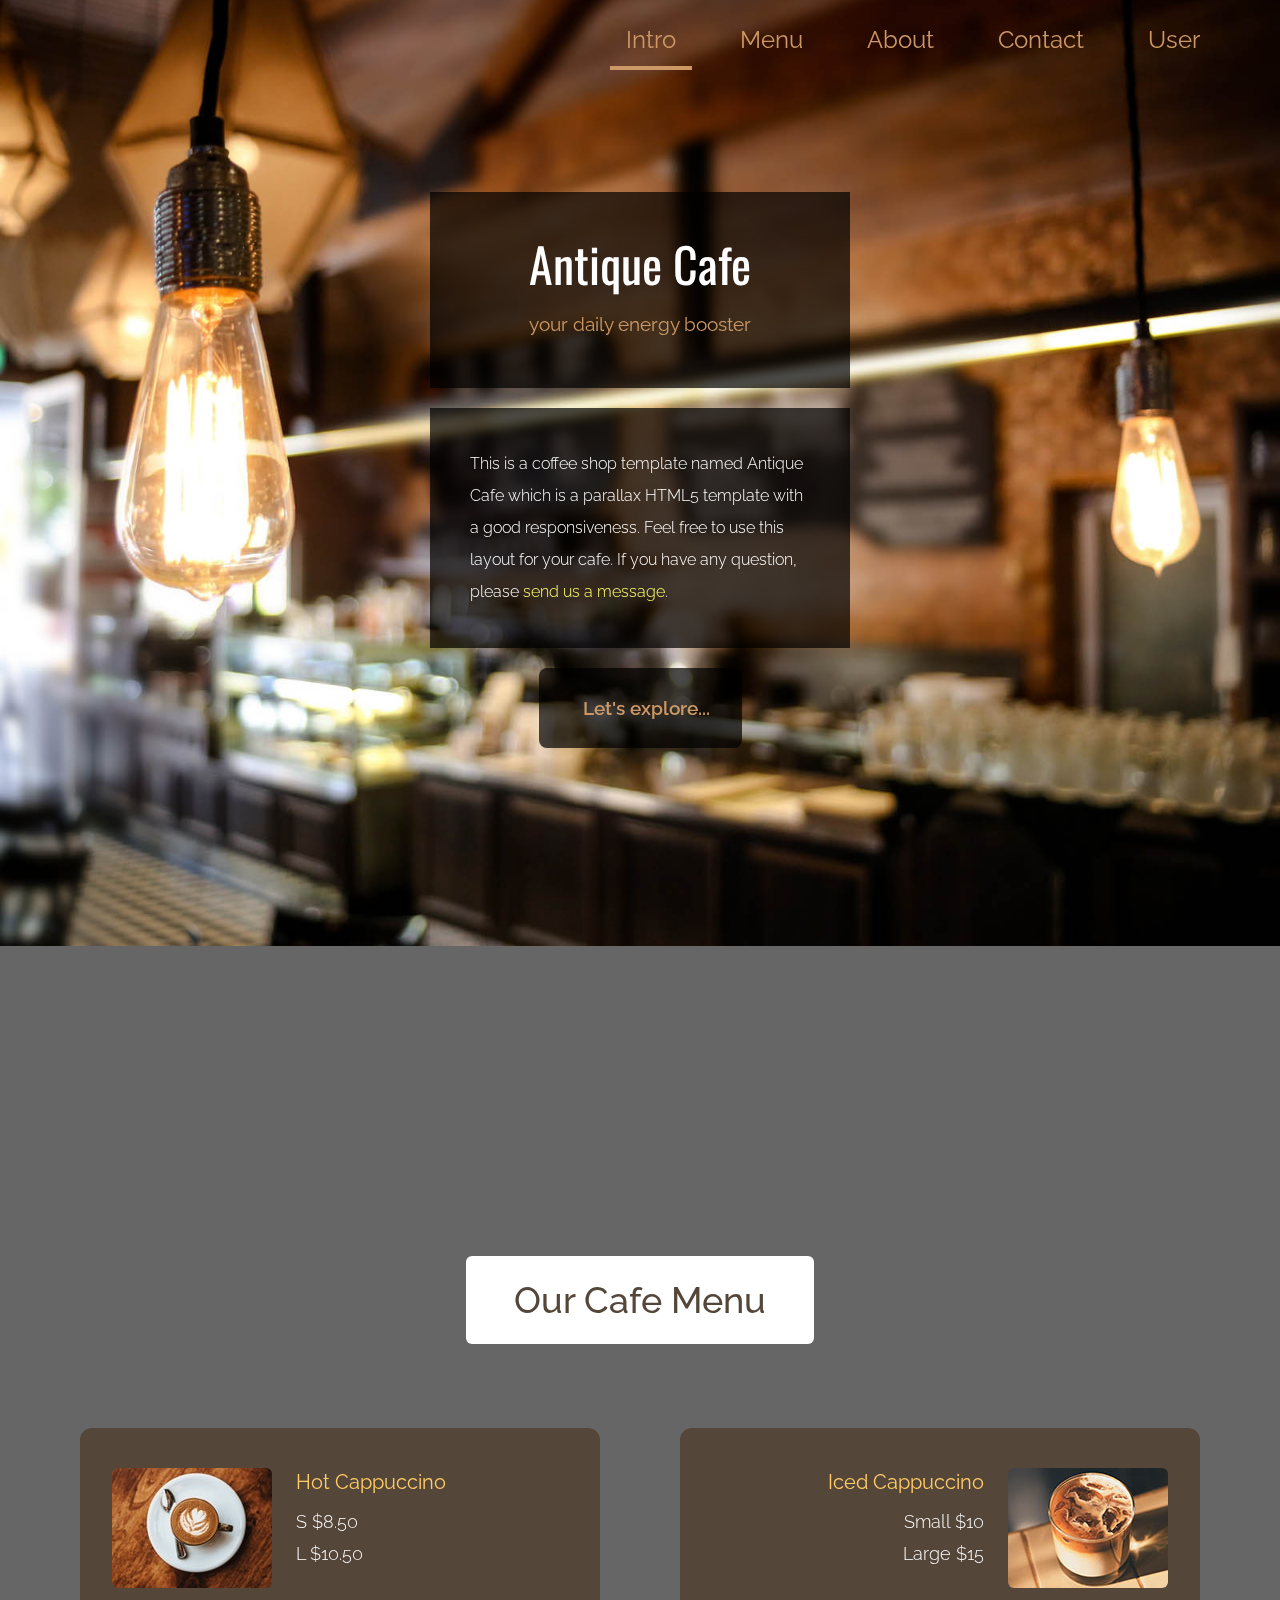
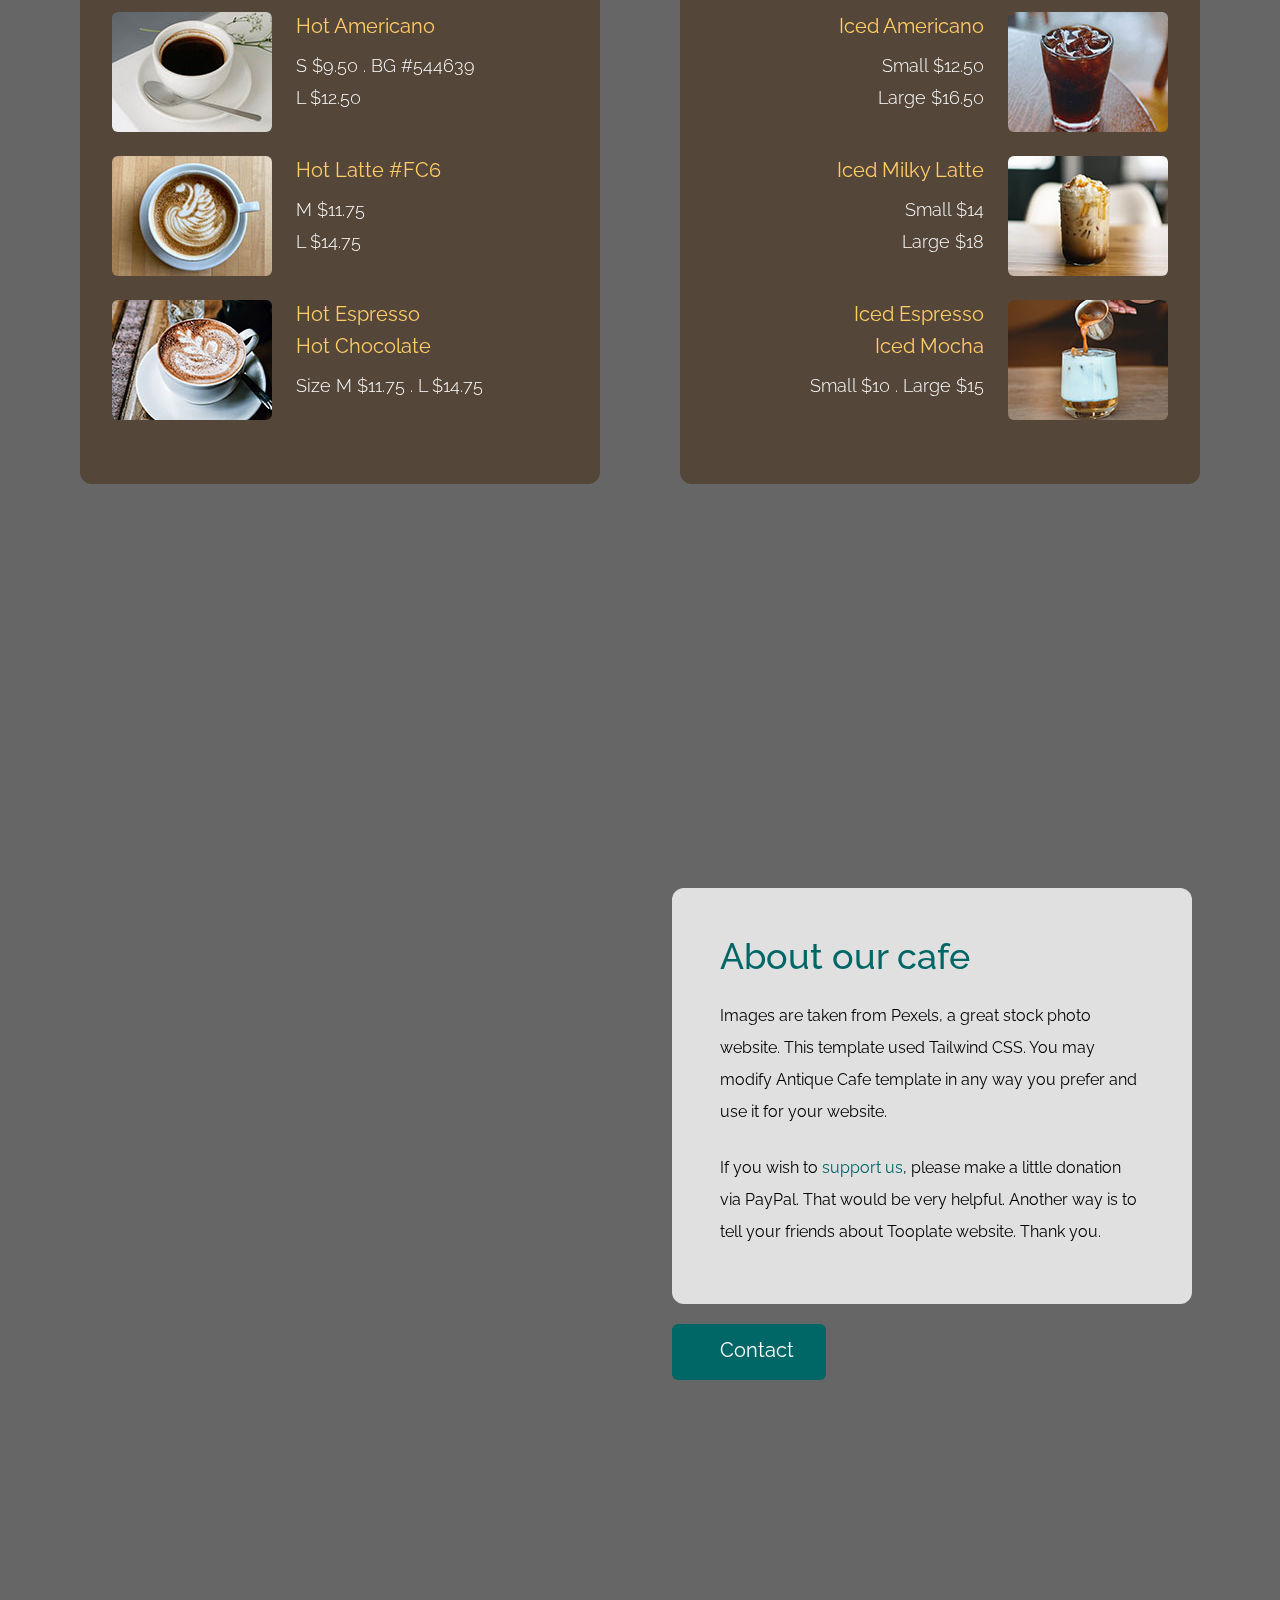
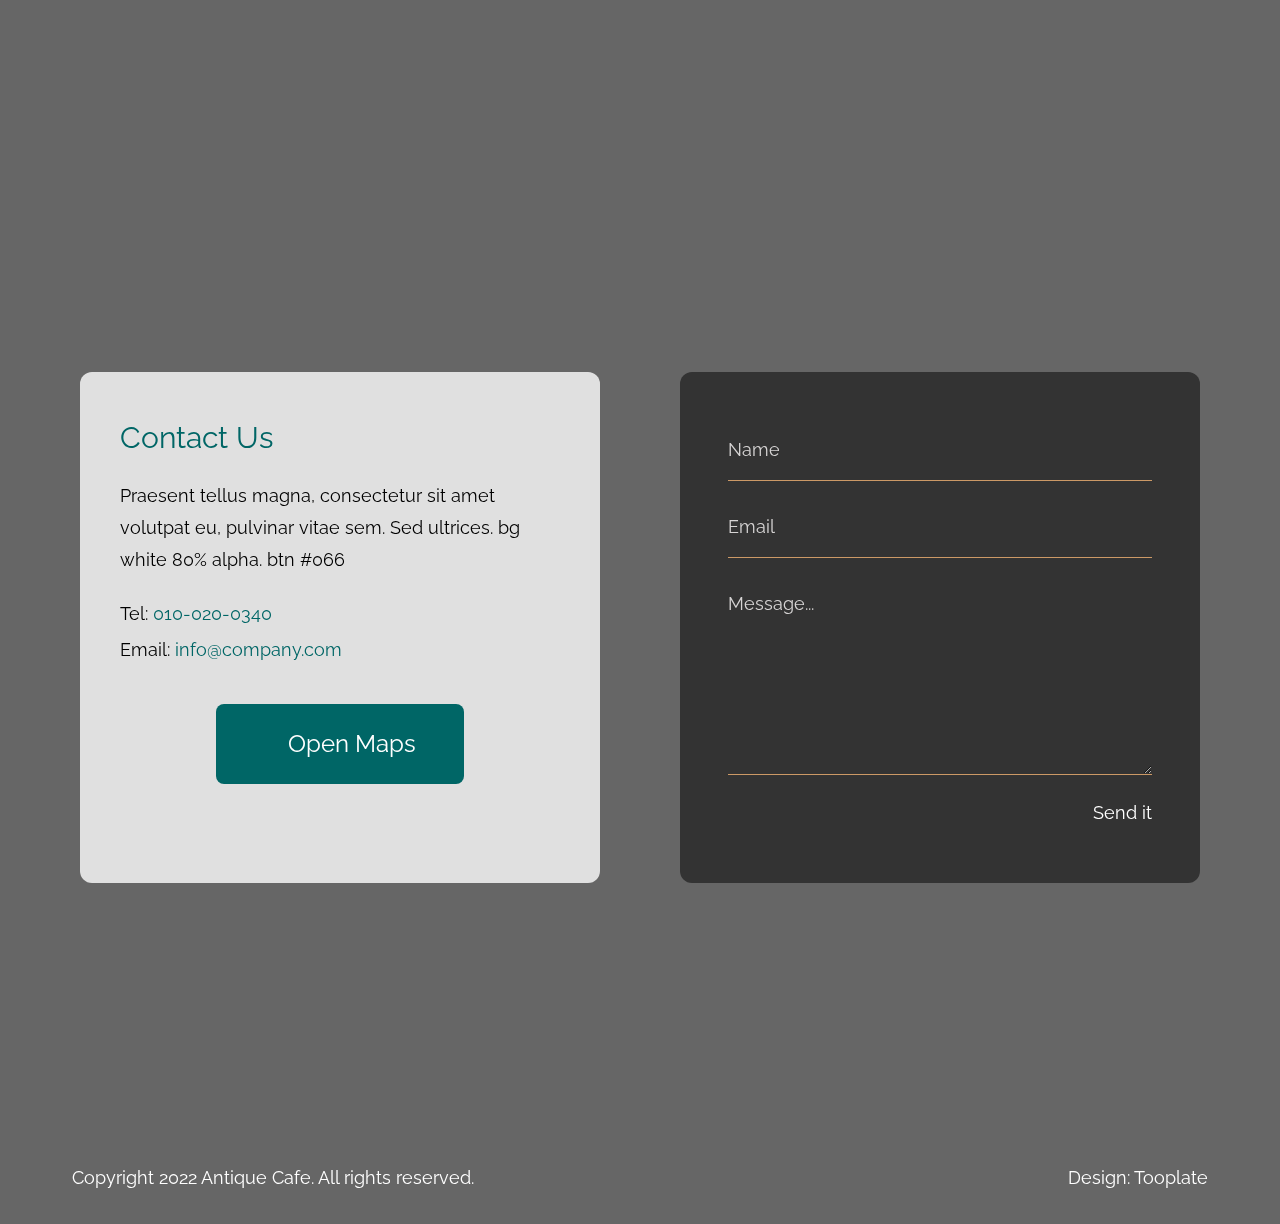
==== trangchu/index.html @ a91ce9b2 "first commit" ====
<!DOCTYPE html>
<html lang="en">
<head>
    <meta charset="UTF-8">
    <meta http-equiv="X-UA-Compatible" content="IE=edge">
    <meta name="viewport" content="width=device-width, initial-scale=1.0">
    <title>Antique Bakery Cafe HTML Template by Tooplate</title>
    <link rel="preconnect" href="https://fonts.googleapis.com">
    <link rel="preconnect" href="https://fonts.gstatic.com" crossorigin>
    <link href="https://fonts.googleapis.com/css2?family=Raleway:wght@300;400;500;600&family=Oswald:wght@600&display=swap" rel="stylesheet">
    <!-- <link rel="stylesheet" href="all.min.css"> fontawesome -->
    <!-- <link href="https://unpkg.com/tailwindcss@^2/dist/tailwind.min.css" rel="stylesheet"> -->
    <link rel="stylesheet" href="tailwind.css">
    <link rel="stylesheet" href="tooplate-antique-cafe.css">
    
<!--

Tooplate 2126 Antique Cafe

https://www.tooplate.com/view/2126-antique-cafe

-->
</head>
<body>    
    <!-- Intro -->
    <div id="intro" class="parallax-window" data-parallax="scroll" data-image-src="img/antique-cafe-bg-01.jpg">
        <nav id="tm-nav" class="fixed w-full">
            <div class="tm-container mx-auto px-2 md:py-6 text-right">
                <button class="md:hidden py-2 px-2" id="menu-toggle"><i class="fas fa-2x fa-bars tm-text-gold"></i></button>
                <ul class="mb-3 md:mb-0 text-2xl font-normal flex justify-end flex-col md:flex-row">
                    <li class="inline-block mb-4 mx-4"><a href="#intro" class="tm-text-gold py-1 md:py-3 px-4">Intro</a></li>
                    <li class="inline-block mb-4 mx-4"><a href="#menu" class="tm-text-gold py-1 md:py-3 px-4">Menu</a></li>
                    <li class="inline-block mb-4 mx-4"><a href="#about" class="tm-text-gold py-1 md:py-3 px-4">About</a></li>
                    <li class="inline-block mb-4 mx-4"><a href="#contact" class="tm-text-gold py-1 md:py-3 px-4">Contact</a></li> 
                    <li class="inline-block mb-4 mx-4"><a href="User" class="tm-text-gold py-1 md:py-3 px-4">User</a></li>
                </ul>
            </div>            
        </nav>
        <div class="container mx-auto px-2 tm-intro-width">
            <div class="sm:pb-60 sm:pt-48 py-20">
                <div class="bg-black bg-opacity-70 p-12 mb-5 text-center">
                    <h1 class="text-white text-5xl tm-logo-font mb-5">Antique Cafe</h1>
                    <p class="tm-text-gold tm-text-2xl">your daily energy booster</p>
                </div>    
                <div class="bg-black bg-opacity-70 p-10 mb-5">
                    <p class="text-white leading-8 text-sm font-light">
                        This is a coffee shop template named Antique Cafe which is a parallax HTML5 template with a good responsiveness.
                        Feel free to use this layout for your cafe.
                    	If you have any question, please <a rel="nofollow" href="https://www.tooplate.com/contact" target="_parent">send us a message</a>. </p>
                </div>
                <div class="text-center">
                    <div class="inline-block">
                        <a href="#menu" class="flex justify-center items-center bg-black bg-opacity-70 py-6 px-8 rounded-lg font-semibold tm-text-2xl tm-text-gold hover:text-gray-200 transition">
                            <i class="fas fa-coffee mr-3"></i>
                            <span>Let's explore...</span>                        
                        </a>
                    </div>                    
                </div>                
            </div>
        </div>        
    </div>
    <!-- Cafe Menu -->
    <div id="menu" class="parallax-window" data-parallax="scroll" data-image-src="img/antique-cafe-bg-02.jpg">
        <div class="container mx-auto tm-container py-24 sm:py-48">
            <div class="text-center mb-16">
                <h2 class="bg-white tm-text-brown py-6 px-12 text-4xl font-medium inline-block rounded-md">Our Cafe Menu</h2>
            </div>            
            <div class="flex flex-col lg:flex-row justify-around items-center">
                <div class="flex-1 m-5 rounded-xl px-4 py-6 sm:px-8 sm:py-10 tm-bg-brown tm-item-container">
                    <div class="flex items-start mb-6 tm-menu-item">
                        <img src="img/menu-item-1.jpg" alt="Image" class="rounded-md">
                        <div class="ml-3 sm:ml-6">
                            <h3 class="text-lg sm:text-xl mb-2 sm:mb-3 tm-text-yellow">Hot Cappuccino</h3>
                            <div class="text-white text-md sm:text-lg font-light mb-1">S $8.50</div>
                            <div class="text-white text-md sm:text-lg font-light">L $10.50</div>
                        </div>                    
                    </div>
                    <div class="flex items-start mb-6 tm-menu-item">
                        <img src="img/menu-item-2.jpg" alt="Image" class="rounded-md">
                        <div class="ml-3 sm:ml-6">
                            <h3 class="text-lg sm:text-xl mb-2 sm:mb-3 tm-text-yellow">Hot Americano</h3>
                            <div class="text-white text-md sm:text-lg font-light mb-1">S $9.50 . BG #544639</div>
                            <div class="text-white text-md sm:text-lg font-light">L $12.50</div>
                        </div>                    
                    </div>
                    <div class="flex items-start mb-6 tm-menu-item">
                        <img src="img/menu-item-3.jpg" alt="Image" class="rounded-md">
                        <div class="ml-3 sm:ml-6">
                            <h3 class="text-lg sm:text-xl mb-2 sm:mb-3 tm-text-yellow">Hot Latte #FC6</h3>
                            <div class="text-white text-md sm:text-lg font-light mb-1">M $11.75</div>
                            <div class="text-white text-md sm:text-lg font-light">L $14.75</div>
                        </div>                    
                    </div>
                    <div class="flex items-start mb-6 tm-menu-item">
                        <img src="img/menu-item-4.jpg" alt="Image" class="rounded-md">
                        <div class="ml-3 sm:ml-6">
                            <h3 class="text-lg sm:text-xl tm-text-yellow mb-1">Hot Espresso</h3>
                            <h3 class="text-lg sm:text-xl mb-2 sm:mb-3 tm-text-yellow">Hot Chocolate</h3>
                            <div class="text-white text-md sm:text-lg font-light">Size M $11.75 . L $14.75</div>
                        </div>                    
                    </div>
                </div>
                <div class="flex-1 m-5 rounded-xl px-4 py-6 sm:px-8 sm:py-10 tm-bg-brown tm-item-container">
                    <div class="flex items-start justify-end mb-6 tm-menu-item-2">
                        <div class="text-right mr-6">
                            <h3 class="text-lg sm:text-xl mb-2 sm:mb-3 tm-text-yellow">Iced Cappuccino</h3>
                            <div class="text-white text-md sm:text-lg font-light mb-1">Small $10</div>
                            <div class="text-white text-md sm:text-lg font-light">Large $15</div>
                        </div>
                        <img src="img/menu-item-5.jpg" alt="Image" class="rounded-md">                   
                    </div>
                    <div class="flex items-start justify-end mb-6 tm-menu-item-2">
                        <div class="text-right mr-6">
                            <h3 class="text-lg sm:text-xl mb-2 sm:mb-3 tm-text-yellow">Iced Americano</h3>
                            <div class="text-white text-md sm:text-lg font-light mb-1">Small $12.50</div>
                            <div class="text-white text-md sm:text-lg font-light">Large $16.50</div>
                        </div>
                        <img src="img/menu-item-6.jpg" alt="Image" class="rounded-md">                    
                    </div>
                    <div class="flex items-start justify-end mb-6 tm-menu-item-2">
                        <div class="text-right mr-6">
                            <h3 class="text-lg sm:text-xl mb-2 sm:mb-3 tm-text-yellow">Iced Milky Latte</h3>
                            <div class="text-white text-md sm:text-lg font-light mb-1">Small $14</div>
                            <div class="text-white text-md sm:text-lg font-light">Large $18</div>
                        </div>   
                        <img src="img/menu-item-7.jpg" alt="Image" class="rounded-md">                 
                    </div>
                    <div class="flex items-start justify-end mb-6 tm-menu-item-2">                    
                        <div class="text-right mr-6">
                            <h3 class="text-lg sm:text-xl tm-text-yellow mb-1">Iced Espresso</h3>
                            <h3 class="text-lg sm:text-xl mb-2 sm:mb-3 tm-text-yellow">Iced Mocha</h3>
                            <div class="text-white text-md sm:text-lg font-light">Small $10 . Large $15</div>
                        </div> 
                        <img src="img/menu-item-8.jpg" alt="Image" class="rounded-md">                   
                    </div>
                </div>
            </div>
        </div>        
    </div>
    <div id="about" class="parallax-window" data-parallax="scroll" data-image-src="img/antique-cafe-bg-03.jpg">
        <div class="container mx-auto tm-container py-24 sm:py-48">
            <div class="tm-item-container sm:ml-auto sm:mr-12 mx-auto sm:px-0 px-4">
                <div class="bg-white bg-opacity-80 p-12 pb-14 rounded-xl mb-5">
                    <h2 class="mb-6 tm-text-green text-4xl font-medium">About our cafe</h2>
                    <p class="mb-6 text-base leading-8">
                        Images are taken from Pexels, a great stock photo website. This template used Tailwind CSS. You may modify Antique Cafe template in any way you prefer and use it for your website.
                  </p>
                    <p class="text-base leading-8">
                        If you wish to <a rel="nofollow" href="https://www.tooplate.com/contact" target="_parent">support us</a>, please make a little donation via PayPal. That would be
                    very helpful. Another way is to tell your friends about Tooplate website. Thank you. </p>
                </div>
                <a href="#contact" class="inline-block tm-bg-green transition text-white text-xl pt-3 pb-4 px-8 rounded-md">
                    <i class="far fa-comments mr-4"></i>
                    Contact
                </a>
            </div>           
        </div>        
    </div>
    <div id="contact" class="parallax-window relative" data-parallax="scroll" data-image-src="img/antique-cafe-bg-04.jpg">
        <div class="container mx-auto tm-container pt-24 pb-48 sm:py-48">
            <div class="flex flex-col lg:flex-row justify-around items-center lg:items-stretch">
                <div class="flex-1 rounded-xl px-10 py-12 m-5 bg-white bg-opacity-80 tm-item-container">
                    <h2 class="text-3xl mb-6 tm-text-green">Contact Us</h2>
                    <p class="mb-6 text-lg leading-8">
                        Praesent tellus magna, consectetur sit amet volutpat eu, pulvinar vitae sem.
                        Sed ultrices. bg white 80% alpha. btn #066    
                    </p>
                    <p class="mb-10 text-lg">
                        <span class="block mb-2">Tel: <a href="tel:0100200340" class="hover:text-yellow-600 transition">010-020-0340</a></span>
                        <span class="block">Email: <a href="mailto:info@company.com" class="hover:text-yellow-600 transition">info@company.com</a></span>                        
                    </p>
                    <div class="text-center">
                        <a href="https://www.google.com/maps" class="inline-block text-white text-2xl pl-10 pr-12 py-6 rounded-lg transition tm-bg-green">
                            <i class="fas fa-map-marked-alt mr-8"></i>
                            Open Maps
                        </a>
                    </div>                    
                </div>
                <div class="flex-1 rounded-xl p-12 pb-14 m-5 bg-black bg-opacity-50 tm-item-container">
                    <form action="" method="POST" class="text-lg">
                        <input type="text" name="name" class="input w-full bg-black border-b bg-opacity-0 text-white px-0 py-4 mb-4 tm-border-gold" placeholder="Name" required="" />
                        <input type="email" name="email" class="input w-full bg-black border-b bg-opacity-0 text-white px-0 py-4 mb-4 tm-border-gold" placeholder="Email" required="" />
                        <textarea rows="6" name="message" class="input w-full bg-black border-b bg-opacity-0 text-white px-0 py-4 mb-4 tm-border-gold" placeholder="Message..." required=""></textarea>
                        <div class="text-right">
                            <button type="submit" class="text-white hover:text-yellow-500 transition">Send it</button>
                        </div>                        
                      </form>
                </div>
            </div>
            <footer class="absolute bottom-0 left-0 w-full">
                <div class="text-white container mx-auto tm-container p-8 text-lg flex flex-col md:flex-row justify-between">
                    <span>Copyright 2022 Antique Cafe. All rights reserved.</span>
                    <span class="mt-5 md:mt-0">Design: <a href="https://www.tooplate.com" target="_parent">Tooplate</a></span>
                </div>                
            </footer>
        </div>        
    </div>    

    <script src="js/jquery-3.6.0.min.js"></script>
    <script src="js/parallax.min.js"></script>
    <script src="js/jquery.singlePageNav.min.js"></script>
    <script>

        function checkAndShowHideMenu() {
            if(window.innerWidth < 768) {
                $('#tm-nav ul').addClass('hidden');                
            } else {
                $('#tm-nav ul').removeClass('hidden');
            }
        }

        $(function(){
            var tmNav = $('#tm-nav');
            tmNav.singlePageNav();

            checkAndShowHideMenu();
            window.addEventListener('resize', checkAndShowHideMenu);

            $('#menu-toggle').click(function(){
                $('#tm-nav ul').toggleClass('hidden');
            });

            $('#tm-nav ul li').click(function(){
                if(window.innerWidth < 768) {
                    $('#tm-nav ul').addClass('hidden');
                }                
            });

            $(document).scroll(function() {
                var distanceFromTop = $(document).scrollTop();

                if(distanceFromTop > 100) {
                    tmNav.addClass('scroll');
                } else {
                    tmNav.removeClass('scroll');
                }
            });
            
            document.querySelectorAll('a[href^="#"]').forEach(anchor => {
                anchor.addEventListener('click', function (e) {
                    e.preventDefault();

                    document.querySelector(this.getAttribute('href')).scrollIntoView({
                        behavior: 'smooth'
                    });
                });
            });
        });
    </script>
</body>
</html>
---- trangchu/tooplate-antique-cafe.css ----
/*

Tooplate 2126 Antique Cafe

https://www.tooplate.com/view/2126-antique-cafe

*/


body {
    font-family: 'Raleway', sans-serif;
    background-color: #666;
}

p a {
	color: #FF6;
}

p a:hover {
	color: #9FF;
}

#about p a { color: #066; }
#about p a:hover { color: #F36; }

#contact p a { color: #066; }

footer span a { color: #FFF; }

.tm-logo-font {
    font-family: 'Oswald', sans-serif;
}

.tm-container {
    max-width: 1200px;
}

.parallax-window {
    min-height: 1064px;
    background: transparent;
}

.tm-text-yellow {
    color: #FC6;
}

.tm-text-gold {
    color: #CC9966;
}

.tm-text-brown {
    color: #544639;
}

.tm-text-green {
    color: #006666;
}

a.tm-bg-green:hover {
    background-color: #0a8585;
}

.tm-bg-brown {
    background-color: #544639;
}

.tm-bg-green {
    background-color: #006666;
}

.tm-border-gold {
    border-color: #CC9966;
}

.tm-intro-width {
    max-width: 436px;
}

.tm-item-container {
    max-width: 520px;
}

.input:focus {
    outline: none !important;
    border:1px solid #CC9966;
    box-shadow: 0 0 10px #b67533;
}

input::placeholder,
textarea::placeholder { /* Chrome, Firefox, Opera, Safari 10.1+ */
    color: rgb(214, 212, 212);
    opacity: 1; /* Firefox */
}
  
input:-ms-input-placeholder,
textarea:-ms-input-placeholder { /* Internet Explorer 10-11 */
    color: rgb(214, 212, 212);
}
  
input::-ms-input-placeholder,
textarea::-ms-input-placeholder { /* Microsoft Edge */
    color: rgb(214, 212, 212);
}

#tm-nav {
    z-index: 1000;
    transition: all 0.3s ease;
}

#tm-nav.scroll {
    background-color: rgba(0,0,0,0.7);
}

#tm-nav li a {
    border-bottom-color: transparent;
    transition: all 0.3s ease;
}

#tm-nav li a.current,
#tm-nav li a:hover {
      border-bottom: 4px solid #CC9966;
}

.tm-text-2xl {
    font-size: 1.2rem;
    line-height: 2rem;
}

@media (min-width: 768px) {
    #tm-nav.scroll .tm-container {
        padding-top: 10px;
        padding-bottom: 10px;
    }
}

@media (max-width: 767px) {
    #tm-nav {
        width: auto;
        right: 0;
        border-radius: 5px;
    }
}

@media (max-width: 639px) {
    .parallax-window {
        min-height: 600px;
    }
}

@media (max-width: 370px) {
    .tm-menu-item {
        flex-direction: column;
    }

    .tm-menu-item-2 {
        flex-direction: column-reverse;
    }

    .tm-menu-item img {
        margin-bottom: 10px;
    }

    .tm-menu-item-2 img {
        margin-bottom: 10px;
    }
}
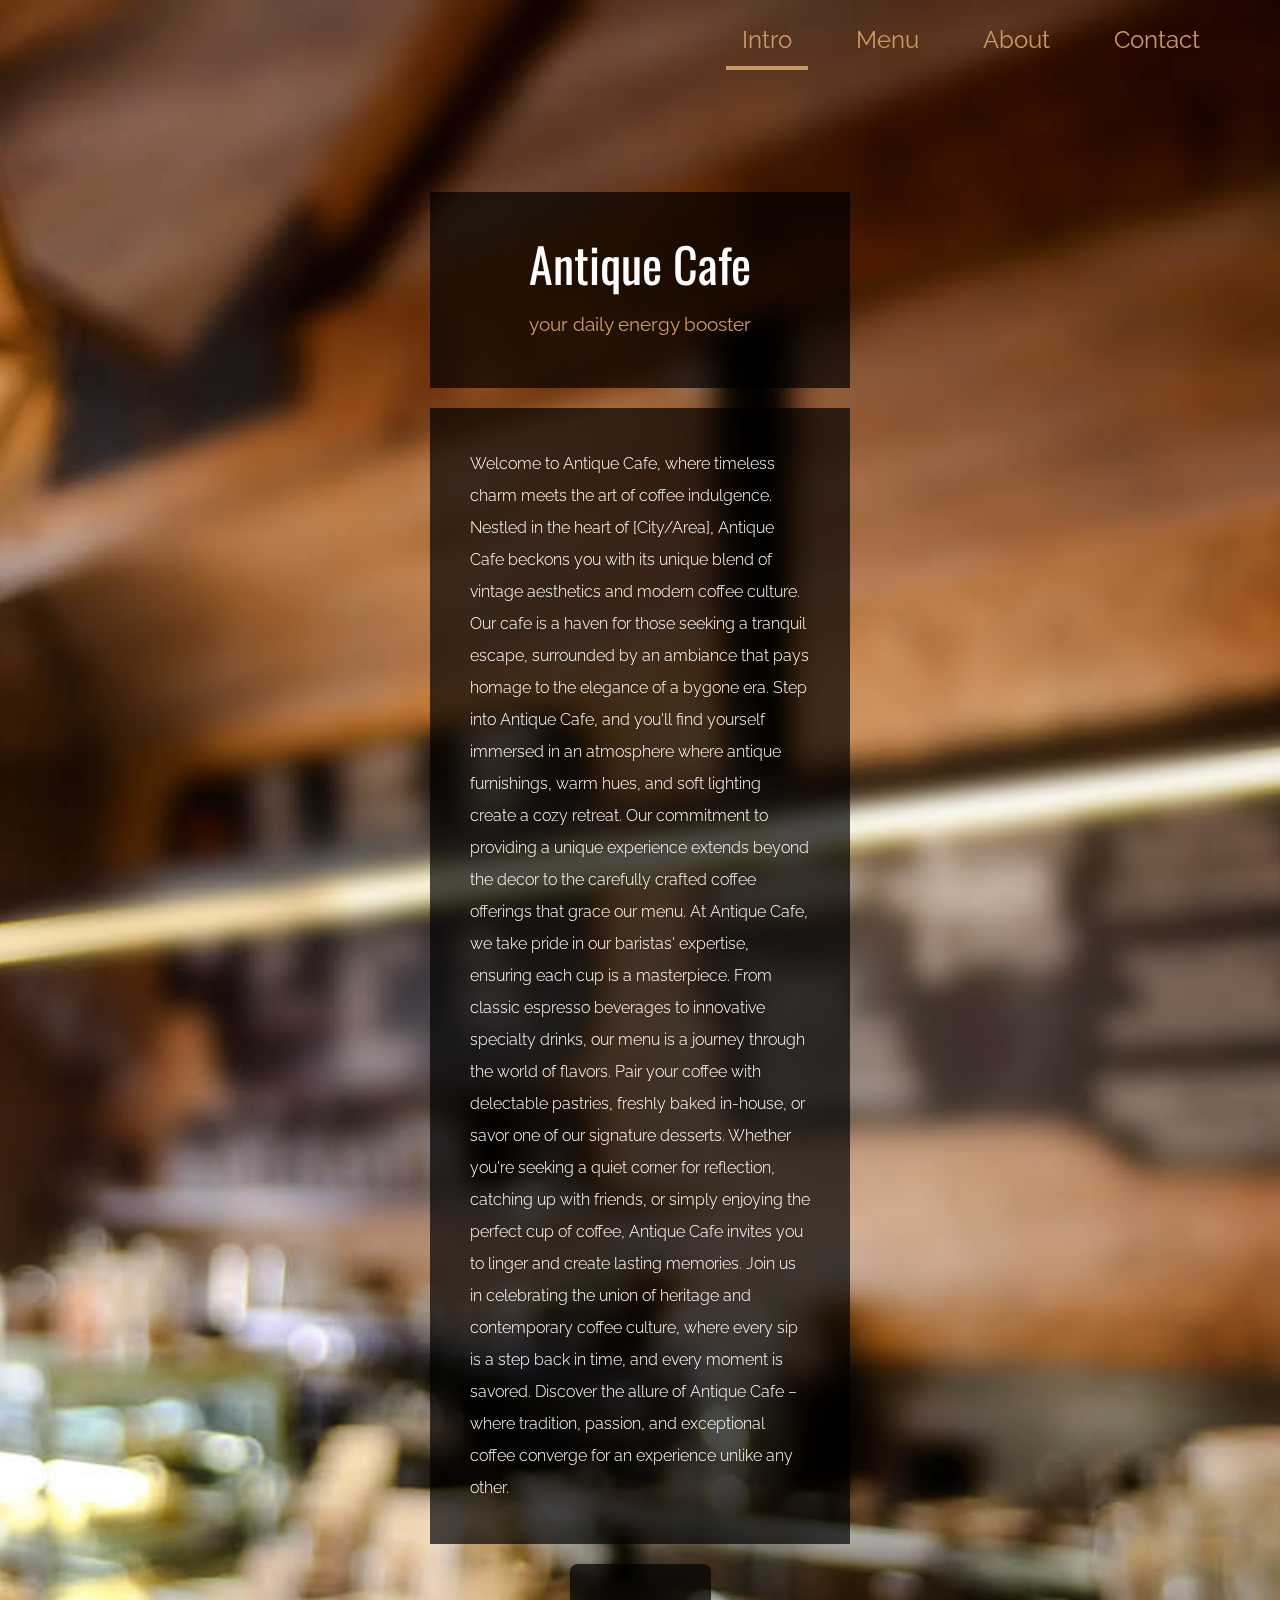
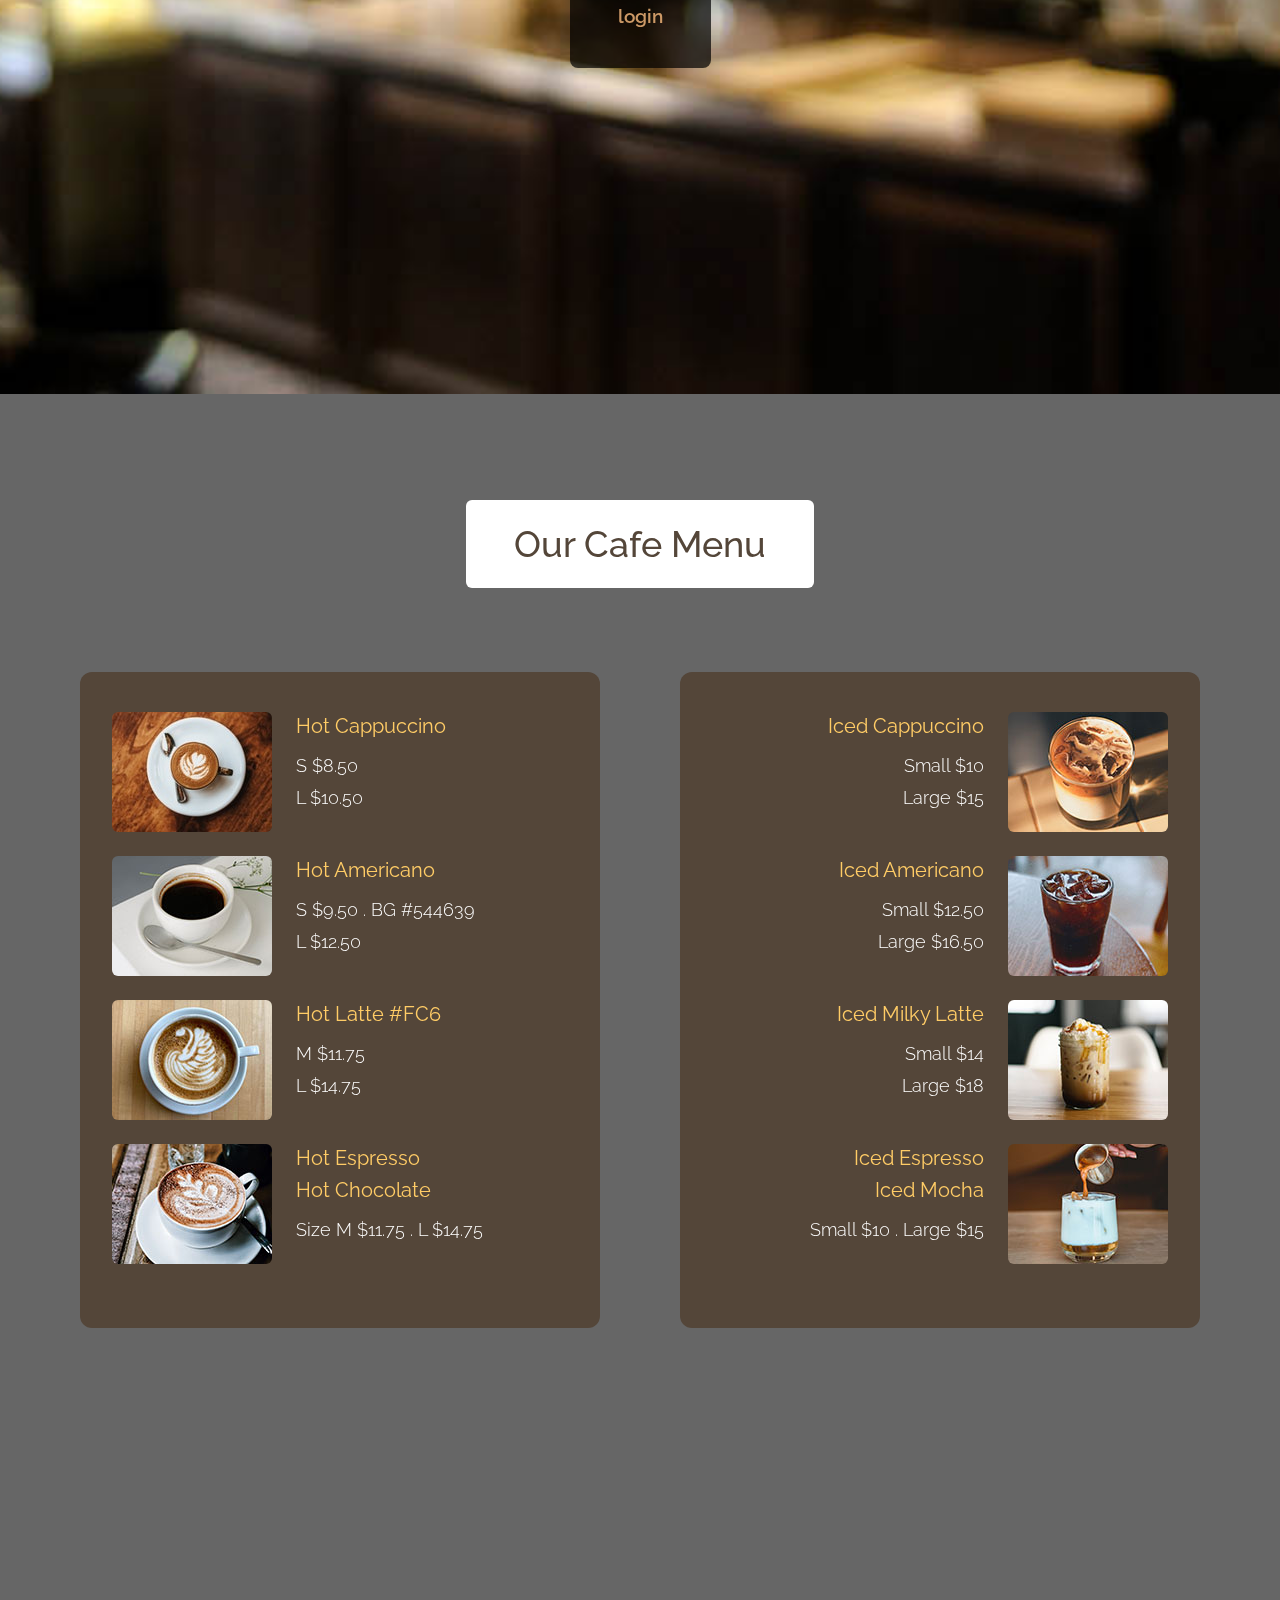
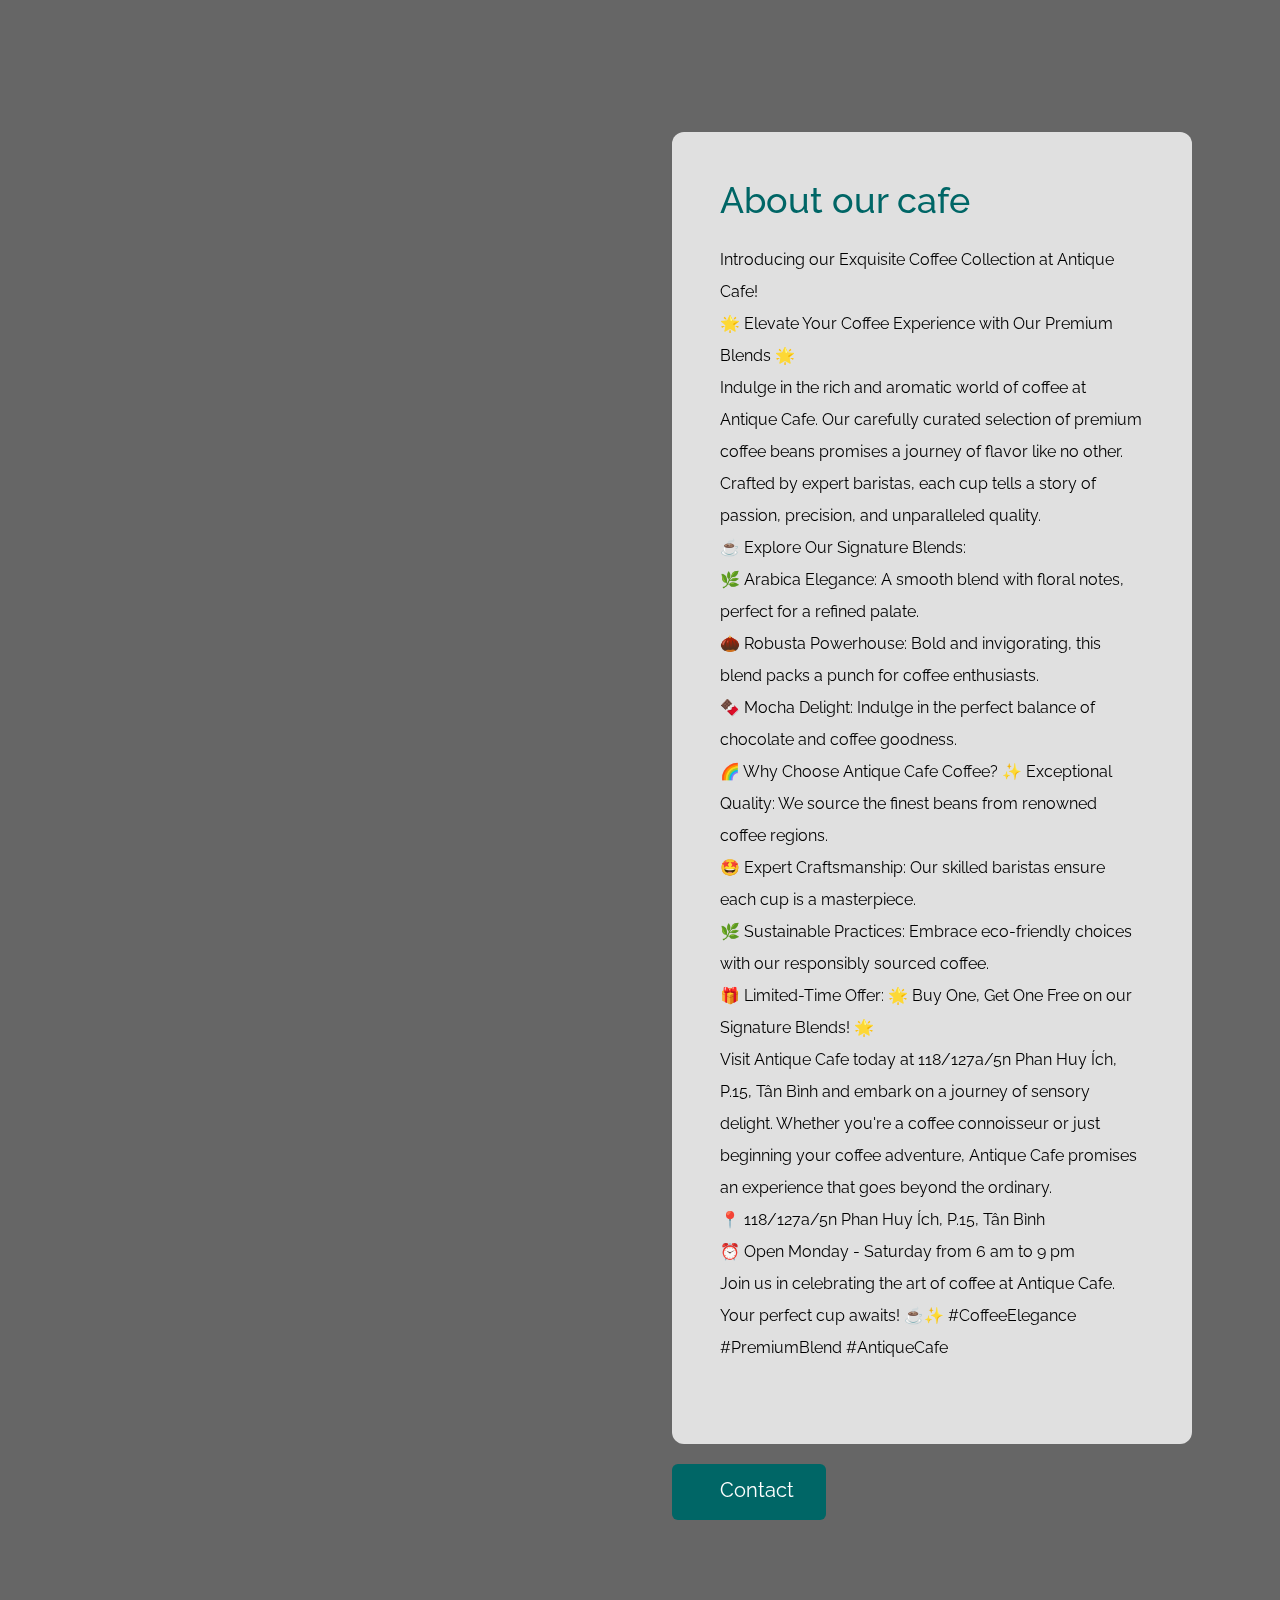
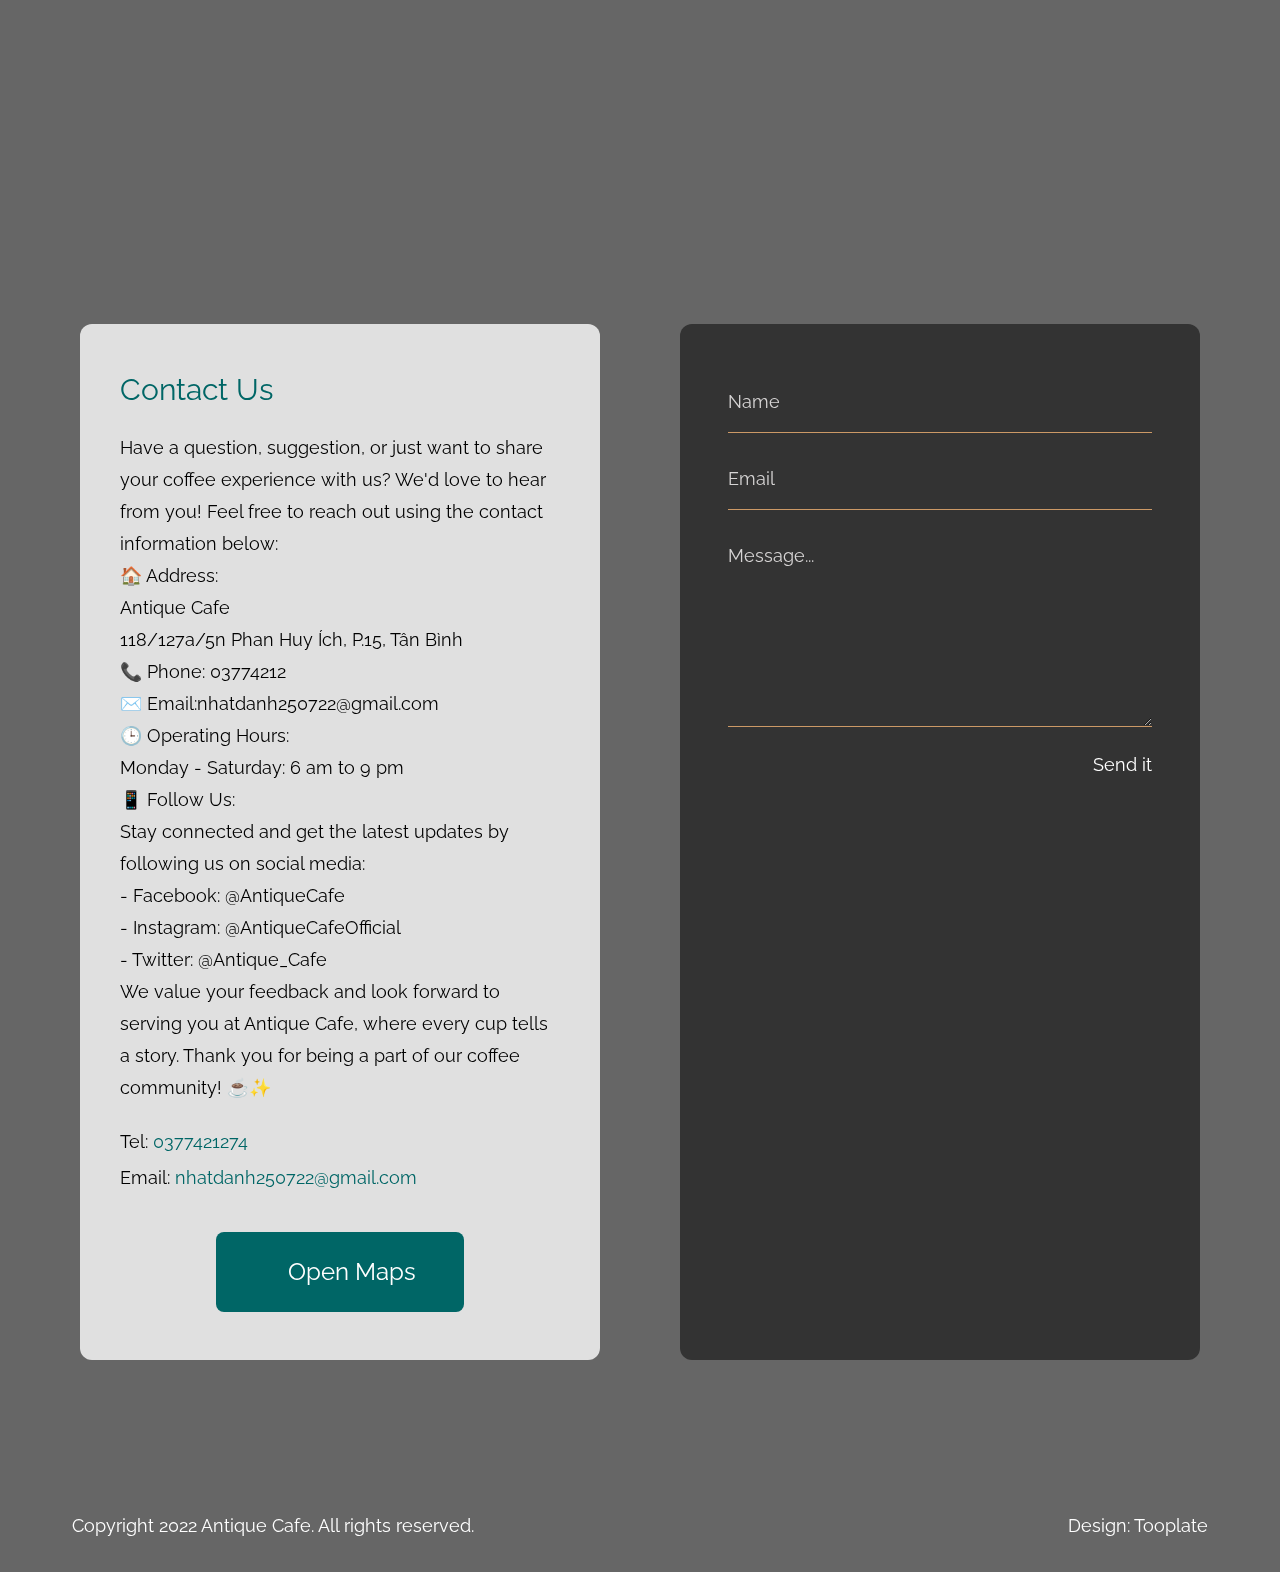
==== commit 195335e1: "new" ====
--- a/trangchu/index.html
+++ b/trangchu/index.html
@@ -32,28 +32,34 @@
                     <li class="inline-block mb-4 mx-4"><a href="#menu" class="tm-text-gold py-1 md:py-3 px-4">Menu</a></li>
                     <li class="inline-block mb-4 mx-4"><a href="#about" class="tm-text-gold py-1 md:py-3 px-4">About</a></li>
                     <li class="inline-block mb-4 mx-4"><a href="#contact" class="tm-text-gold py-1 md:py-3 px-4">Contact</a></li> 
-                    <li class="inline-block mb-4 mx-4"><a href="User" class="tm-text-gold py-1 md:py-3 px-4">User</a></li>
-                </ul>
+                </ul>   
             </div>            
         </nav>
+       
         <div class="container mx-auto px-2 tm-intro-width">
             <div class="sm:pb-60 sm:pt-48 py-20">
                 <div class="bg-black bg-opacity-70 p-12 mb-5 text-center">
                     <h1 class="text-white text-5xl tm-logo-font mb-5">Antique Cafe</h1>
+                    
                     <p class="tm-text-gold tm-text-2xl">your daily energy booster</p>
                 </div>    
                 <div class="bg-black bg-opacity-70 p-10 mb-5">
                     <p class="text-white leading-8 text-sm font-light">
-                        This is a coffee shop template named Antique Cafe which is a parallax HTML5 template with a good responsiveness.
-                        Feel free to use this layout for your cafe.
-                    	If you have any question, please <a rel="nofollow" href="https://www.tooplate.com/contact" target="_parent">send us a message</a>. </p>
+                         <a rel="nofollow" href="https://www.tooplate.com/contact" target="_parent"></a>Welcome to Antique Cafe, where timeless charm meets the art of coffee indulgence. Nestled in the heart of [City/Area], Antique Cafe beckons you with its unique blend of vintage aesthetics and modern coffee culture. Our cafe is a haven for those seeking a tranquil escape, surrounded by an ambiance that pays homage to the elegance of a bygone era.
+
+                         Step into Antique Cafe, and you'll find yourself immersed in an atmosphere where antique furnishings, warm hues, and soft lighting create a cozy retreat. Our commitment to providing a unique experience extends beyond the decor to the carefully crafted coffee offerings that grace our menu.
+                         
+                         At Antique Cafe, we take pride in our baristas' expertise, ensuring each cup is a masterpiece. From classic espresso beverages to innovative specialty drinks, our menu is a journey through the world of flavors. Pair your coffee with delectable pastries, freshly baked in-house, or savor one of our signature desserts.
+                         
+                         Whether you're seeking a quiet corner for reflection, catching up with friends, or simply enjoying the perfect cup of coffee, Antique Cafe invites you to linger and create lasting memories. Join us in celebrating the union of heritage and contemporary coffee culture, where every sip is a step back in time, and every moment is savored.
+                         
+                         Discover the allure of Antique Cafe – where tradition, passion, and exceptional coffee converge for an experience unlike any other. </p>
                 </div>
                 <div class="text-center">
                     <div class="inline-block">
-                        <a href="#menu" class="flex justify-center items-center bg-black bg-opacity-70 py-6 px-8 rounded-lg font-semibold tm-text-2xl tm-text-gold hover:text-gray-200 transition">
-                            <i class="fas fa-coffee mr-3"></i>
-                            <span>Let's explore...</span>                        
-                        </a>
+                        <div class="flex justify-center items-center bg-black bg-opacity-70 py-6 px-8 rounded-lg font-semibold tm-text-2xl tm-text-gold hover:text-gray-200 transition">
+                            <a href="../formdangnhap/login.html" class="tm-text-gold py-1 md:py-3 px-4">login</a>                   
+                    
                     </div>                    
                 </div>                
             </div>
@@ -143,11 +149,34 @@
                 <div class="bg-white bg-opacity-80 p-12 pb-14 rounded-xl mb-5">
                     <h2 class="mb-6 tm-text-green text-4xl font-medium">About our cafe</h2>
                     <p class="mb-6 text-base leading-8">
-                        Images are taken from Pexels, a great stock photo website. This template used Tailwind CSS. You may modify Antique Cafe template in any way you prefer and use it for your website.
-                  </p>
+                        Introducing our Exquisite Coffee Collection at Antique Cafe! <br>
+
+🌟 Elevate Your Coffee Experience with Our Premium Blends 🌟<br>
+
+Indulge in the rich and aromatic world of coffee at Antique Cafe. Our carefully curated selection of premium coffee beans promises a journey of flavor like no other. Crafted by expert baristas, each cup tells a story of passion, precision, and unparalleled quality.<br>
+
+☕ Explore Our Signature Blends:<br>
+   🌿 Arabica Elegance: A smooth blend with floral notes, perfect for a refined palate.<br>
+   🌰 Robusta Powerhouse: Bold and invigorating, this blend packs a punch for coffee enthusiasts.<br>
+   🍫 Mocha Delight: Indulge in the perfect balance of chocolate and coffee goodness.<br>
+
+🌈 Why Choose Antique Cafe Coffee?
+   ✨ Exceptional Quality: We source the finest beans from renowned coffee regions.<br>
+   🤩 Expert Craftsmanship: Our skilled baristas ensure each cup is a masterpiece.<br>
+   🌿 Sustainable Practices: Embrace eco-friendly choices with our responsibly sourced coffee.<br>
+
+🎁 Limited-Time Offer:
+   🌟 Buy One, Get One Free on our Signature Blends! 🌟<br>
+
+Visit Antique Cafe today at 118/127a/5n Phan Huy Ích, P.15, Tân Bình and embark on a journey of sensory delight. Whether you're a coffee connoisseur or just beginning your coffee adventure, Antique Cafe promises an experience that goes beyond the ordinary.<br>
+
+📍 118/127a/5n Phan Huy Ích, P.15, Tân Bình<br>
+⏰ Open Monday - Saturday from 6 am to 9 pm<br>
+
+Join us in celebrating the art of coffee at Antique Cafe. Your perfect cup awaits! ☕✨ #CoffeeElegance #PremiumBlend #AntiqueCafe<br>
+                    </p>
                     <p class="text-base leading-8">
-                        If you wish to <a rel="nofollow" href="https://www.tooplate.com/contact" target="_parent">support us</a>, please make a little donation via PayPal. That would be
-                    very helpful. Another way is to tell your friends about Tooplate website. Thank you. </p>
+                         </p>
                 </div>
                 <a href="#contact" class="inline-block tm-bg-green transition text-white text-xl pt-3 pb-4 px-8 rounded-md">
                     <i class="far fa-comments mr-4"></i>
@@ -162,12 +191,31 @@
                 <div class="flex-1 rounded-xl px-10 py-12 m-5 bg-white bg-opacity-80 tm-item-container">
                     <h2 class="text-3xl mb-6 tm-text-green">Contact Us</h2>
                     <p class="mb-6 text-lg leading-8">
-                        Praesent tellus magna, consectetur sit amet volutpat eu, pulvinar vitae sem.
-                        Sed ultrices. bg white 80% alpha. btn #066    
+                        Have a question, suggestion, or just want to share your coffee experience with us? We'd love to hear from you! Feel free to reach out using the contact information below: <br>
+
+🏠 Address:<br>
+Antique Cafe<br>
+118/127a/5n Phan Huy Ích, P.15, Tân Bình<br>
+
+📞 Phone: 03774212<br>
+
+✉️ Email:nhatdanh250722@gmail.com<br>
+
+🕒 Operating Hours:<br>
+Monday - Saturday: 6 am to 9 pm<br>
+
+📱 Follow Us:<br>
+Stay connected and get the latest updates by following us on social media:<br>
+- Facebook: @AntiqueCafe<br>
+- Instagram: @AntiqueCafeOfficial<br>
+- Twitter: @Antique_Cafe<br>
+
+We value your feedback and look forward to serving you at Antique Cafe, where every cup tells a story. Thank you for being a part of our coffee community! ☕✨<br>
                     </p>
                     <p class="mb-10 text-lg">
-                        <span class="block mb-2">Tel: <a href="tel:0100200340" class="hover:text-yellow-600 transition">010-020-0340</a></span>
-                        <span class="block">Email: <a href="mailto:info@company.com" class="hover:text-yellow-600 transition">info@company.com</a></span>                        
+                        <span class="block mb-2">Tel: <a href="tel:0100200340" class="hover:text-yellow-600 transition">0377421274
+                        </a></span>
+                        <span class="block">Email: <a href="mailto:info@company.com" class="hover:text-yellow-600 transition">nhatdanh250722@gmail.com</a></span>                        
                     </p>
                     <div class="text-center">
                         <a href="https://www.google.com/maps" class="inline-block text-white text-2xl pl-10 pr-12 py-6 rounded-lg transition tm-bg-green">
